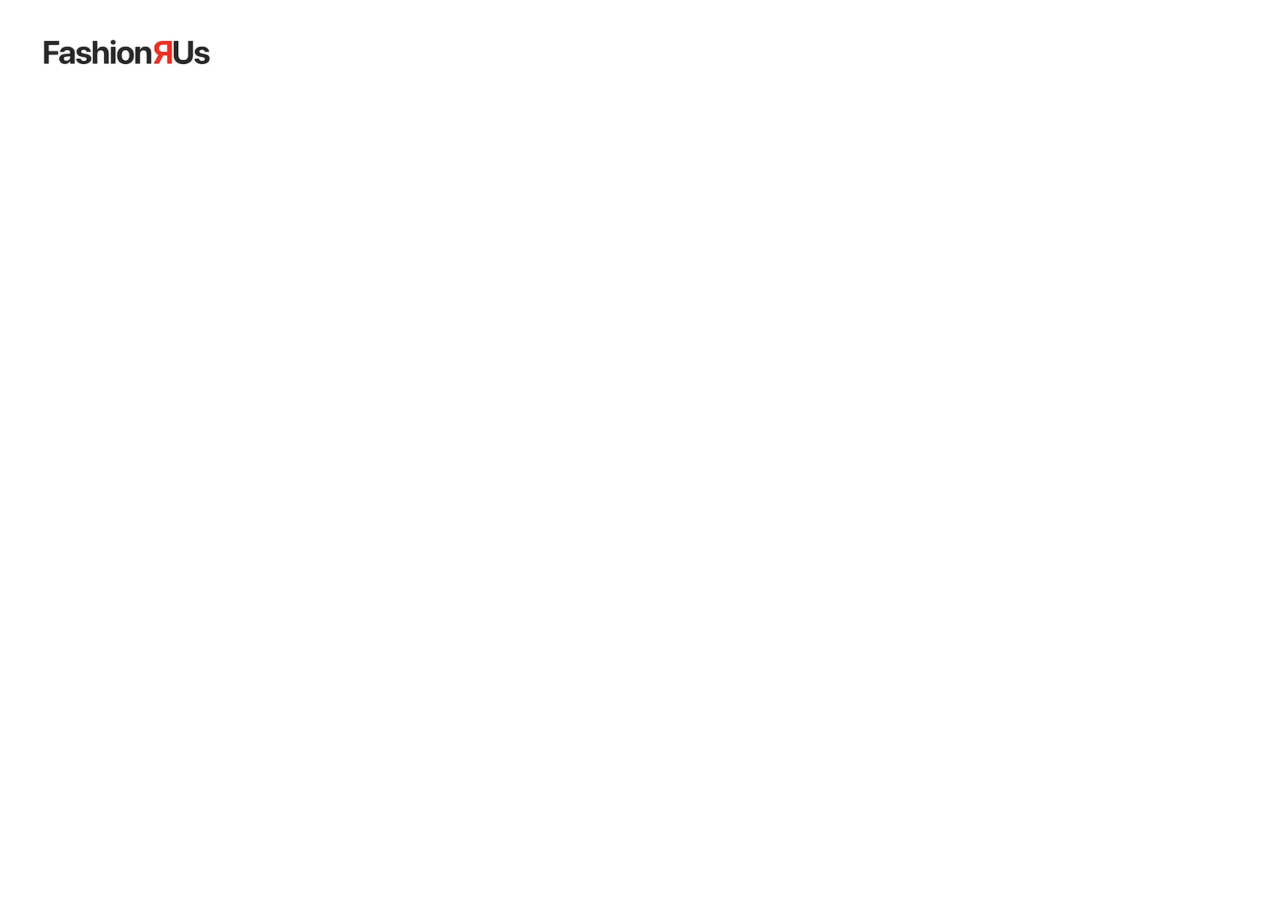
==== produkt.html @ 0d21a0d1 "init" ====
<!DOCTYPE html>
<html lang="da">

<head>
    <meta charset="UTF-8">
    <meta name="viewport" content="width=device-width, initial-scale=1.0">
    <link rel="preconnect" href="https://fonts.googleapis.com">
    <link rel="preconnect" href="https://fonts.gstatic.com" crossorigin>
    <link
        href="https://fonts.googleapis.com/css2?family=Bebas+Neue&family=Cutive+Mono&family=Dancing+Script:wght@400..700&family=Host+Grotesk:ital,wght@0,300..800;1,300..800&family=Inconsolata:wght@200..900&family=Italiana&family=Just+Me+Again+Down+Here&family=Slabo+27px&display=swap"
        rel="stylesheet">

    <title>Produkt</title>
    <link rel="stylesheet" href="style.css">
</head>

<body>
    <header>
        <div class="logo">
            <a href="index.html">
                <img src="logo.webp" alt="logo">
            </a>
        </div>

    </header>
    <main></main>
    <footer></footer>
</body>

</html>
---- style.css ----
* {
  margin: 0;
  padding: 0;
  box-sizing: border-box;
}

/* HEADER */
header {
  padding-top: 1rem;
  padding-left: 1rem;
}

.logo img {
  width: 50%;
}

.links {
  text-align: right;
  margin-right: 1rem;
}

.links a {
  font-size: 0.8rem;
  gap: 1rem;
  color: gray;
}

/* MAIN */
main {
  padding-left: 2rem;
  padding-right: 2rem;
  font-family: "Host Grotesk", serif;
  font-style: normal;
}

.grid_1-1-1-1 {
  display: grid;
  grid-template-columns: 1fr 1fr;
  gap: 1rem;
}

.grid_1-1-1-1 a {
  text-decoration: none;
  color: white;
  padding: 1.5rem;
  background-color: rgb(136, 142, 140);
}

.product_list_container {
  padding: 1rem;
  display: grid;
  grid-template-columns: 1fr 1fr;
  gap: 1rem;
}

.product_list_container img {
  width: 100%;
}

.produkt {
  margin-bottom: 2rem;
}

.produkt.udsolgt img {
  opacity: 0.5; /* Gør billedet lidt transparent */
  filter: grayscale(100%); /* Gør billedet sort/hvid */
}

.overskrift {
  margin-top: 1rem;
  font-weight: bold;
  font-size: 1.1rem;
}

.underoverskrift {
  font-size: 0.8rem;
  color: gray;
}

.read_more {
  font-size: 1rem;
  color: gray;
}

.pris {
  font-size: 0.8rem;
}

p {
  margin-top: 1rem;
}
/* STYLING AF GRID_2-1; prisen og rabat */
.grid_2-1 {
  display: grid;
  grid-template-columns: 2fr 1fr;
  align-items: center;
}

.discount {
  background-color: red;
  font-size: 0.8rem;
  text-align: center;
  padding: 0.5rem;
  margin: 0.3rem;
}

@media screen and (min-width: 768px) {
  header {
    padding-top: 2rem;
    padding-left: 2rem;
  }

  .links a {
    font-size: 1rem;
    gap: 2rem;
  }

  main {
    padding-left: 3rem;
    padding-right: 3rem;
  }
  .grid_1-1-1-1 {
    grid-template-columns: 1fr 1fr 1fr 1fr;
  }

  .logo img {
    width: 15%;
  }

  .product_list_container {
    padding: 2rem;
    display: grid;
    grid-template-columns: 1fr 1fr 1fr 1fr;
    gap: 2rem;
  }

  .overskrift {
    font-weight: bold;
    font-size: 1.5rem;
  }

  .underoverskrift {
    font-size: 1rem;
  }

  .pris {
    font-size: 1.1rem;
  }
}
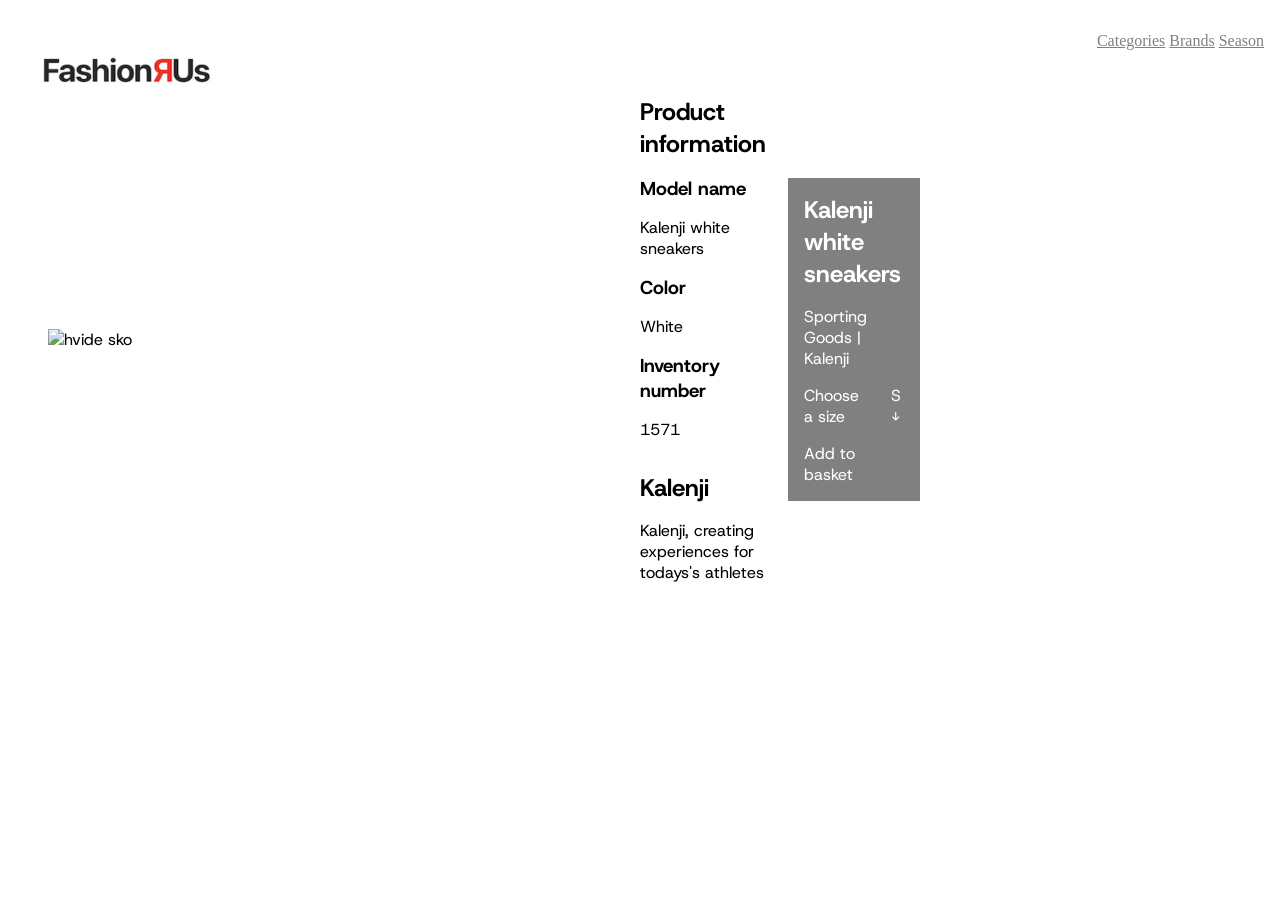
==== commit 41db8bdb: "half_done" ====
--- a/produkt.html
+++ b/produkt.html
@@ -16,14 +16,49 @@
 
 <body>
     <header>
+        <div class="links">
+            <a href="">Categories</a>
+            <a href="">Brands</a>
+            <a href="">Season</a>
+        </div>
         <div class="logo">
             <a href="index.html">
                 <img src="logo.webp" alt="logo">
             </a>
         </div>
+    </header>
 
-    </header>
-    <main></main>
+    <main>
+        <div class="grid_1-1-1">
+            <div>
+                <img src="https://kea-alt-del.dk/t7/images/webp/640/1571.webp" alt="hvide sko">
+            </div>
+            <div class="grid_1-1">
+                <div class="description">
+                    <h2>Product information</h2>
+                    <h3>Model name</h3>
+                    <p>Kalenji white sneakers</p>
+                    <h3>Color</h3>
+                    <p>White</p>
+                    <h3>Inventory number</h3>
+                    <p>1571</p>
+                    <h2 class="Kalenji">Kalenji</h2>
+                    <p>Kalenji, creating experiences for todays's athletes</p>
+                </div>
+
+                <div class="basket">
+                    <h2>Kalenji white sneakers</h2>
+                    <p>Sporting Goods | Kalenji</p>
+                    <div class="grid_3-1">
+                        <p>Choose a size </p>
+                        <p>S ↓</p>
+                    </div>
+                    <p class="knap">Add to basket</p>
+                </div>
+            </div>
+        </div>
+    </main>
+
     <footer></footer>
 </body>
 
--- a/style.css
+++ b/style.css
@@ -104,6 +104,41 @@
   margin: 0.3rem;
 }
 
+/* PRODUKT SIDEN */
+.grid_1-1-1 img {
+  width: 100%;
+}
+
+/* snakker til grid_1-1 og får description og basket til at være ved siden af hinanden i mobil først */
+.grid_1-1 {
+  display: grid;
+  grid-template-columns: 1fr 1fr;
+  align-items: center;
+  gap: 1rem;
+}
+
+/* giver lidt luft mellem h3'er og tekst */
+h3 {
+  margin-top: 1rem;
+}
+
+.Kalenji {
+  margin-top: 2rem;
+}
+
+/* basket skal have en grå baggrund */
+.basket {
+  background-color: gray;
+  color: white;
+  padding: 1rem;
+}
+
+.grid_3-1 {
+  display: grid;
+  grid-template-columns: 1fr 1fr;
+  gap: 2rem;
+}
+
 @media screen and (min-width: 768px) {
   header {
     padding-top: 2rem;
@@ -146,4 +181,14 @@
   .pris {
     font-size: 1.1rem;
   }
+
+  /* PRODUKT SIDEN */
+
+  /* snakker til grid_1-1-1 og får billeder og grid_1-1 til at være ved siden af hinanden i desktop */
+  .grid_1-1-1 {
+    display: grid;
+    grid-template-columns: 2fr 1fr 1fr;
+    align-items: center;
+    gap: 2rem;
+  }
 }
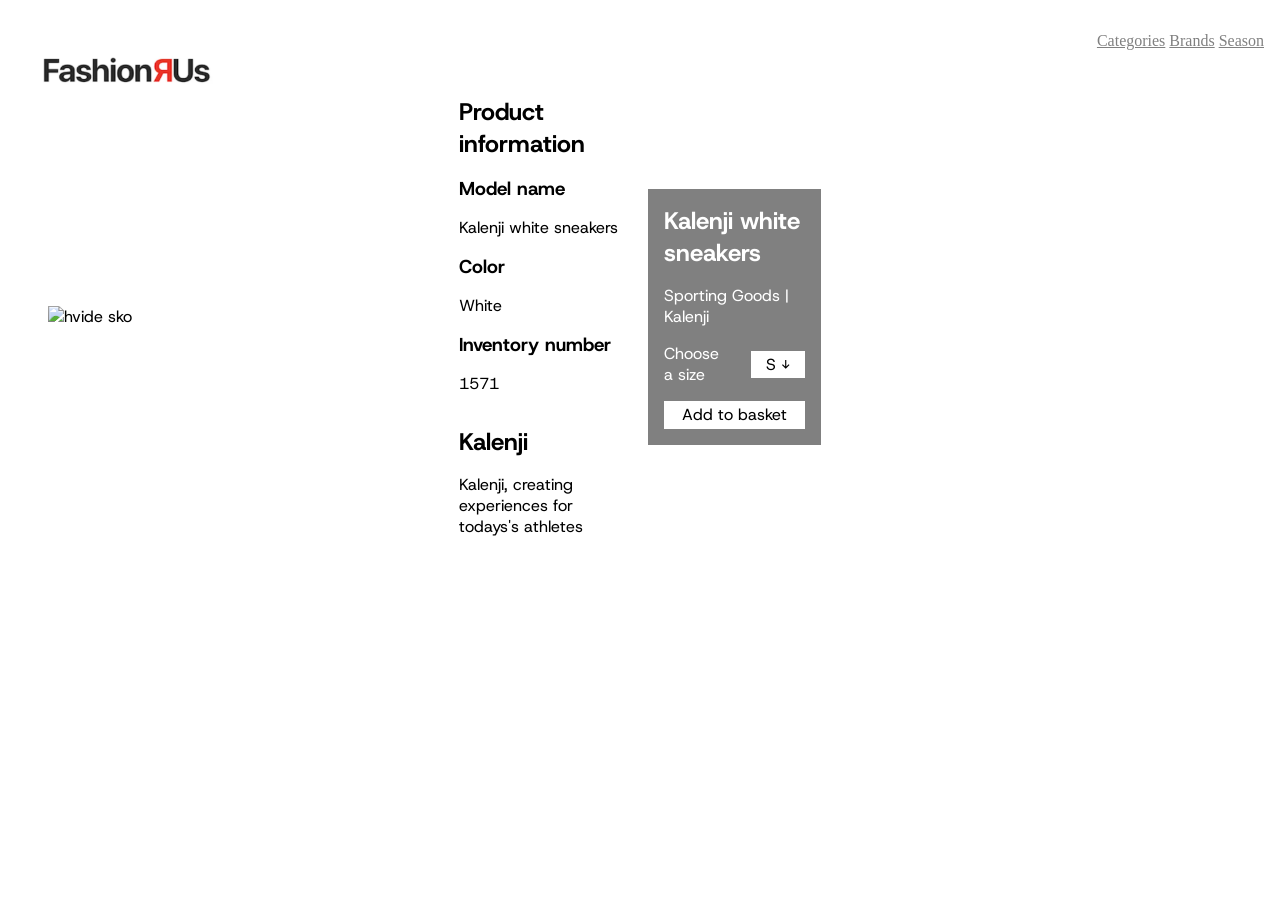
==== commit 14ebb165: "produkt_done" ====
--- a/produkt.html
+++ b/produkt.html
@@ -51,9 +51,9 @@
                     <p>Sporting Goods | Kalenji</p>
                     <div class="grid_3-1">
                         <p>Choose a size </p>
-                        <p>S ↓</p>
+                        <p class="knap1">S ↓</p>
                     </div>
-                    <p class="knap">Add to basket</p>
+                    <p class="knap2">Add to basket</p>
                 </div>
             </div>
         </div>
--- a/style.css
+++ b/style.css
@@ -25,7 +25,7 @@
   color: gray;
 }
 
-/* MAIN */
+/* MAIN GENERAL */
 main {
   padding-left: 2rem;
   padding-right: 2rem;
@@ -33,6 +33,7 @@
   font-style: normal;
 }
 
+/* FORSIDE */
 .grid_1-1-1-1 {
   display: grid;
   grid-template-columns: 1fr 1fr;
@@ -46,6 +47,7 @@
   background-color: rgb(136, 142, 140);
 }
 
+/* PRODUKTLISTE SIDEN */
 .product_list_container {
   padding: 1rem;
   display: grid;
@@ -89,6 +91,7 @@
 p {
   margin-top: 1rem;
 }
+
 /* STYLING AF GRID_2-1; prisen og rabat */
 .grid_2-1 {
   display: grid;
@@ -137,9 +140,20 @@
   display: grid;
   grid-template-columns: 1fr 1fr;
   gap: 2rem;
+  align-items: center;
+}
+
+/* styling af "størrelse" knap og "add to basket" knap */
+.knap1,
+.knap2 {
+  background-color: white;
+  color: black;
+  padding: 0.2rem;
+  text-align: center;
 }
 
 @media screen and (min-width: 768px) {
+  /* HEADER */
   header {
     padding-top: 2rem;
     padding-left: 2rem;
@@ -150,10 +164,13 @@
     gap: 2rem;
   }
 
+  /* MAIN */
   main {
     padding-left: 3rem;
     padding-right: 3rem;
   }
+
+  /* FORSIDE */
   .grid_1-1-1-1 {
     grid-template-columns: 1fr 1fr 1fr 1fr;
   }
@@ -162,6 +179,7 @@
     width: 15%;
   }
 
+  /* PRODUKTLISTE SIDEN */
   .product_list_container {
     padding: 2rem;
     display: grid;
@@ -184,11 +202,11 @@
 
   /* PRODUKT SIDEN */
 
-  /* snakker til grid_1-1-1 og får billeder og grid_1-1 til at være ved siden af hinanden i desktop */
+  /* snakker til grid_1-1-1 og får billeder og grid_1-1 til at være ved siden af hinanden og fylde lige så meget i desktop  */
   .grid_1-1-1 {
     display: grid;
-    grid-template-columns: 2fr 1fr 1fr;
+    grid-template-columns: 1fr 1fr 1fr;
     align-items: center;
-    gap: 2rem;
-  }
-}
+    gap: 3rem;
+  }
+}
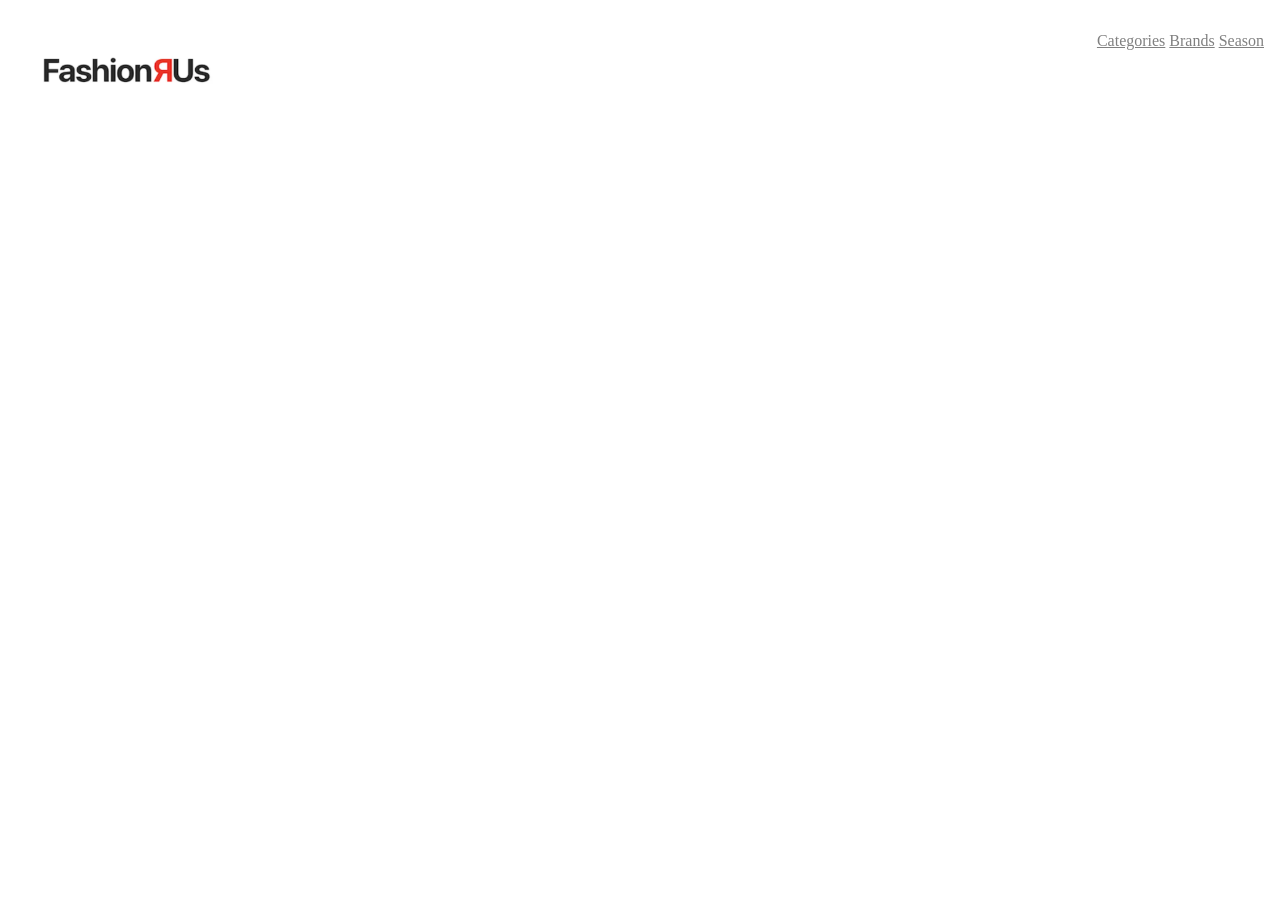
==== commit f345f704: "script1_done" ====
--- a/produkt.html
+++ b/produkt.html
@@ -12,6 +12,7 @@
 
     <title>Produkt</title>
     <link rel="stylesheet" href="style.css">
+    <script src="./script.js" defer></script>
 </head>
 
 <body>
@@ -28,8 +29,8 @@
         </div>
     </header>
 
-    <main>
-        <div class="grid_1-1-1">
+    <main class="productContainer">
+        <!-- <div class="grid_1-1-1">
             <div>
                 <img src="https://kea-alt-del.dk/t7/images/webp/640/1571.webp" alt="hvide sko">
             </div>
@@ -56,10 +57,11 @@
                     <p class="knap2">Add to basket</p>
                 </div>
             </div>
-        </div>
+        </div> -->
     </main>
 
     <footer></footer>
+
 </body>
 
 </html>
--- a/style.css
+++ b/style.css
@@ -38,6 +38,7 @@
   display: grid;
   grid-template-columns: 1fr 1fr;
   gap: 1rem;
+  margin-top: 1rem;
 }
 
 .grid_1-1-1-1 a {
@@ -45,6 +46,10 @@
   color: white;
   padding: 1.5rem;
   background-color: rgb(136, 142, 140);
+}
+
+h1 {
+  margin-top: 1rem;
 }
 
 /* PRODUKTLISTE SIDEN */
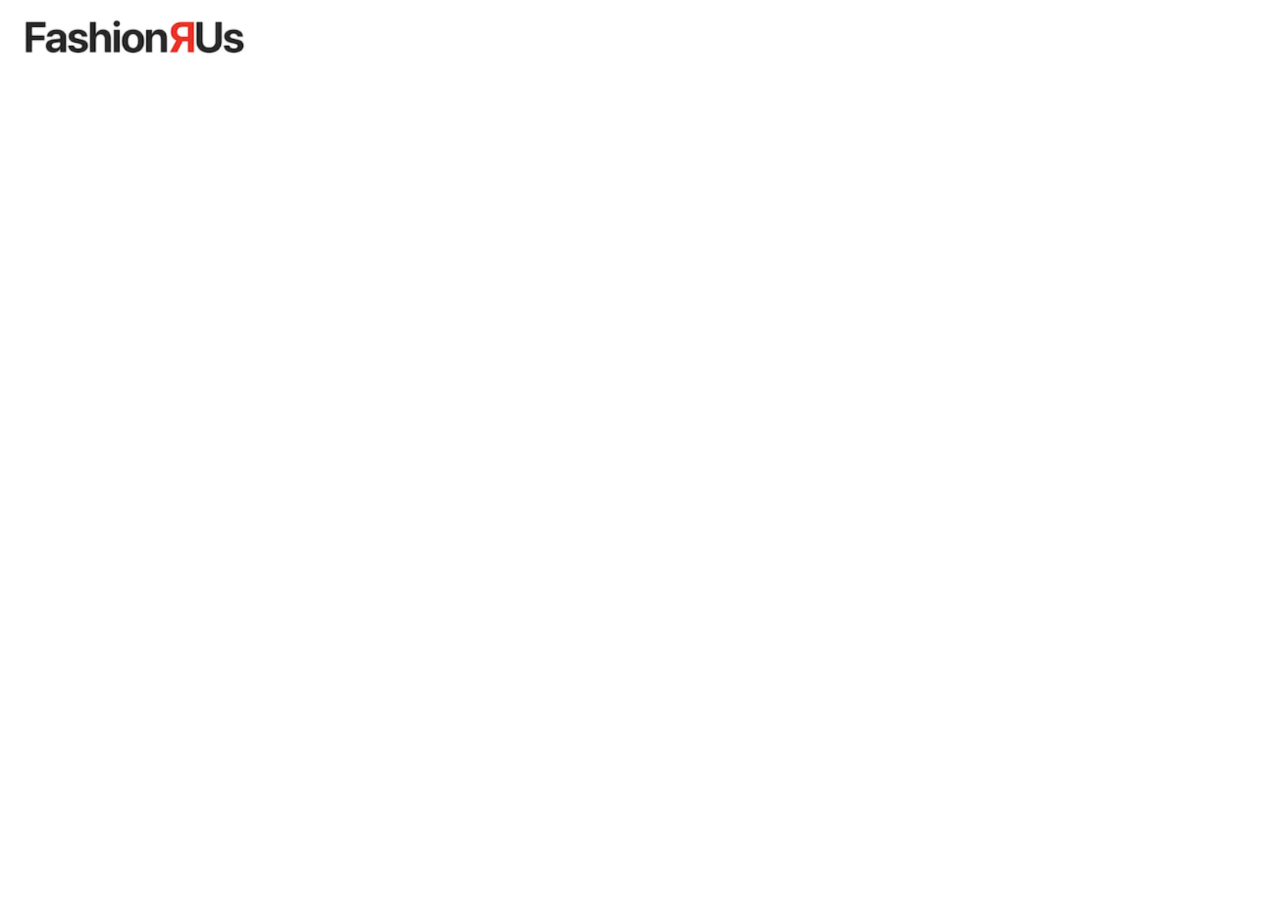
==== commit 81e3fb0f: "feature-produkt-done" ====
--- a/produkt.html
+++ b/produkt.html
@@ -4,63 +4,29 @@
 <head>
     <meta charset="UTF-8">
     <meta name="viewport" content="width=device-width, initial-scale=1.0">
+    <title>Produkt</title>
+
+    <!-- font-family: "Host Grotesk", serif; -->
     <link rel="preconnect" href="https://fonts.googleapis.com">
     <link rel="preconnect" href="https://fonts.gstatic.com" crossorigin>
     <link
         href="https://fonts.googleapis.com/css2?family=Bebas+Neue&family=Cutive+Mono&family=Dancing+Script:wght@400..700&family=Host+Grotesk:ital,wght@0,300..800;1,300..800&family=Inconsolata:wght@200..900&family=Italiana&family=Just+Me+Again+Down+Here&family=Slabo+27px&display=swap"
         rel="stylesheet">
 
-    <title>Produkt</title>
     <link rel="stylesheet" href="style.css">
-    <script src="./script.js" defer></script>
+    <script src="./produkt.js" defer></script>
 </head>
 
 <body>
+
     <header>
-        <div class="links">
-            <a href="">Categories</a>
-            <a href="">Brands</a>
-            <a href="">Season</a>
-        </div>
-        <div class="logo">
-            <a href="index.html">
-                <img src="logo.webp" alt="logo">
-            </a>
-        </div>
+        <a href="index.html"><img class="logo_img" src="logo.webp" alt="logo"></a>
     </header>
+    <main class="productContainer">
 
-    <main class="productContainer">
-        <!-- <div class="grid_1-1-1">
-            <div>
-                <img src="https://kea-alt-del.dk/t7/images/webp/640/1571.webp" alt="hvide sko">
-            </div>
-            <div class="grid_1-1">
-                <div class="description">
-                    <h2>Product information</h2>
-                    <h3>Model name</h3>
-                    <p>Kalenji white sneakers</p>
-                    <h3>Color</h3>
-                    <p>White</p>
-                    <h3>Inventory number</h3>
-                    <p>1571</p>
-                    <h2 class="Kalenji">Kalenji</h2>
-                    <p>Kalenji, creating experiences for todays's athletes</p>
-                </div>
+    </main>
+    <footer></footer>
 
-                <div class="basket">
-                    <h2>Kalenji white sneakers</h2>
-                    <p>Sporting Goods | Kalenji</p>
-                    <div class="grid_3-1">
-                        <p>Choose a size </p>
-                        <p class="knap1">S ↓</p>
-                    </div>
-                    <p class="knap2">Add to basket</p>
-                </div>
-            </div>
-        </div> -->
-    </main>
-
-    <footer></footer>
 
 </body>
 
--- a/style.css
+++ b/style.css
@@ -1,217 +1,200 @@
+img {
+  width: 100%;
+  height: auto;
+  display: block;
+}
+
 * {
   margin: 0;
   padding: 0;
   box-sizing: border-box;
 }
 
-/* HEADER */
-header {
-  padding-top: 1rem;
-  padding-left: 1rem;
-}
-
-.logo img {
-  width: 50%;
-}
-
-.links {
-  text-align: right;
-  margin-right: 1rem;
-}
-
-.links a {
-  font-size: 0.8rem;
-  gap: 1rem;
-  color: gray;
-}
-
-/* MAIN GENERAL */
 main {
+  /* max-width: 1200px; 
+  margin-inline: auto;  */
   padding-left: 2rem;
   padding-right: 2rem;
-  font-family: "Host Grotesk", serif;
-  font-style: normal;
-}
-
-/* FORSIDE */
-.grid_1-1-1-1 {
-  display: grid;
-  grid-template-columns: 1fr 1fr;
-  gap: 1rem;
-  margin-top: 1rem;
-}
-
-.grid_1-1-1-1 a {
+}
+
+/* LOGO */
+
+.logo_img {
+  width: 20%;
+  padding-top: 10px;
+  padding-bottom: 20px;
+  padding-left: 10px;
+}
+
+/* BUTTONS FOR CATEGORIES */
+
+.buttons {
+  display: grid;
+  grid-template-columns: 1fr 1fr 1fr;
+  gap: 10px;
+}
+
+.button {
+  background-color: #a0a0a0;
+  padding: 2rem;
+  text-align: center;
+  cursor: pointer;
+  margin-top: 2%;
+  transition-duration: 0.4s;
+}
+
+.button:hover {
+  background-color: #535353;
+}
+
+.button a {
   text-decoration: none;
+  color: rgb(255, 255, 255);
+}
+
+/* PRODUKTLISTE */
+
+.produkt {
+  display: grid;
+  grid-template-columns: 1fr 1fr 1fr 1fr;
+  gap: 10px;
+  grid-template-rows: repeat(5, auto);
+}
+
+.item {
+  grid-row: span 5;
+  display: grid;
+  /* grid-template-rows: subgrid; */
+  position: relative;
+  margin-bottom: 2rem;
+}
+
+/* PRODUKT  */
+
+.grid_1_1_1 {
+  display: grid;
+  grid-template-columns: 1fr 1fr 1fr;
+  gap: 20px;
+  align-items: center;
+  justify-content: center;
+}
+
+.kurv {
+  background-color: #a0a0a0;
   color: white;
   padding: 1.5rem;
-  background-color: rgb(136, 142, 140);
-}
-
-h1 {
-  margin-top: 1rem;
-}
-
-/* PRODUKTLISTE SIDEN */
-.product_list_container {
-  padding: 1rem;
-  display: grid;
-  grid-template-columns: 1fr 1fr;
-  gap: 1rem;
-}
-
-.product_list_container img {
-  width: 100%;
-}
-
-.produkt {
-  margin-bottom: 2rem;
-}
-
-.produkt.udsolgt img {
-  opacity: 0.5; /* Gør billedet lidt transparent */
-  filter: grayscale(100%); /* Gør billedet sort/hvid */
-}
-
-.overskrift {
-  margin-top: 1rem;
-  font-weight: bold;
-  font-size: 1.1rem;
-}
-
-.underoverskrift {
-  font-size: 0.8rem;
-  color: gray;
-}
-
-.read_more {
-  font-size: 1rem;
-  color: gray;
-}
-
-.pris {
-  font-size: 0.8rem;
-}
-
-p {
-  margin-top: 1rem;
-}
-
-/* STYLING AF GRID_2-1; prisen og rabat */
-.grid_2-1 {
-  display: grid;
-  grid-template-columns: 2fr 1fr;
-  align-items: center;
-}
+}
+
+/* TEKST */
+
+h1,
+h2,
+h3,
+a,
+p,
+button {
+  font-family: "Host Grotesk", serif;
+  margin-top: 15px;
+}
+
+a {
+  color: #000000;
+}
+
+/* DISCOUNT */
 
 .discount {
-  background-color: red;
-  font-size: 0.8rem;
-  text-align: center;
-  padding: 0.5rem;
-  margin: 0.3rem;
-}
-
-/* PRODUKT SIDEN */
-.grid_1-1-1 img {
-  width: 100%;
-}
-
-/* snakker til grid_1-1 og får description og basket til at være ved siden af hinanden i mobil først */
-.grid_1-1 {
-  display: grid;
-  grid-template-columns: 1fr 1fr;
-  align-items: center;
-  gap: 1rem;
-}
-
-/* giver lidt luft mellem h3'er og tekst */
-h3 {
-  margin-top: 1rem;
-}
-
-.Kalenji {
-  margin-top: 2rem;
-}
-
-/* basket skal have en grå baggrund */
-.basket {
-  background-color: gray;
-  color: white;
-  padding: 1rem;
-}
-
-.grid_3-1 {
-  display: grid;
-  grid-template-columns: 1fr 1fr;
-  gap: 2rem;
-  align-items: center;
-}
-
-/* styling af "størrelse" knap og "add to basket" knap */
-.knap1,
-.knap2 {
-  background-color: white;
-  color: black;
-  padding: 0.2rem;
-  text-align: center;
-}
-
-@media screen and (min-width: 768px) {
-  /* HEADER */
-  header {
-    padding-top: 2rem;
-    padding-left: 2rem;
-  }
-
-  .links a {
-    font-size: 1rem;
-    gap: 2rem;
-  }
-
-  /* MAIN */
-  main {
-    padding-left: 3rem;
-    padding-right: 3rem;
-  }
-
-  /* FORSIDE */
-  .grid_1-1-1-1 {
-    grid-template-columns: 1fr 1fr 1fr 1fr;
-  }
-
-  .logo img {
-    width: 15%;
-  }
-
-  /* PRODUKTLISTE SIDEN */
-  .product_list_container {
-    padding: 2rem;
+  position: absolute;
+  top: 55%;
+  left: 88%;
+  transform: translate(-50%, -50%);
+  text-align: center;
+  background-color: #a0a0a0;
+  width: 50px;
+  color: white;
+  font-family: "Host Grotesk", serif;
+}
+
+.discount2 {
+  position: absolute;
+  top: 14%;
+  left: 10%;
+  transform: translate(-50%, -50%);
+  text-align: center;
+  background-color: #a0a0a0;
+  width: 50px;
+  color: white;
+  font-family: "Host Grotesk", serif;
+}
+
+.foer_pris {
+  text-decoration: line-through;
+  color: grey;
+}
+
+/* SOLD OUT */
+
+.sold_out {
+  position: absolute;
+  top: 6%;
+  left: 10%;
+  transform: translate(-50%, -50%);
+  text-align: center;
+  background-color: #a0a0a0;
+  width: 50px;
+  color: white;
+  font-family: "Host Grotesk", serif;
+}
+
+.sold_out_img {
+  position: relative;
+  opacity: 0.5;
+  filter: grayscale(100%);
+}
+
+.hide {
+  display: none;
+}
+
+@media screen and (max-width: 700px) {
+  .logo_img {
+    width: 40%;
+  }
+  .buttons {
     display: grid;
-    grid-template-columns: 1fr 1fr 1fr 1fr;
-    gap: 2rem;
-  }
-
-  .overskrift {
-    font-weight: bold;
-    font-size: 1.5rem;
-  }
-
-  .underoverskrift {
-    font-size: 1rem;
-  }
-
-  .pris {
-    font-size: 1.1rem;
-  }
-
-  /* PRODUKT SIDEN */
-
-  /* snakker til grid_1-1-1 og får billeder og grid_1-1 til at være ved siden af hinanden og fylde lige så meget i desktop  */
-  .grid_1-1-1 {
+    grid-template-columns: 1fr 1fr;
+    gap: 10px;
+  }
+
+  .produkt {
     display: grid;
-    grid-template-columns: 1fr 1fr 1fr;
+    grid-template-columns: 1fr 1fr;
+    gap: 10px;
+  }
+
+  .discount {
+    position: absolute;
+    top: 48%;
+    left: 88%;
+  }
+
+  .sold_out {
+    position: absolute;
+    top: 5%;
+    left: 12%;
+  }
+
+  .grid_1_1_1 {
+    display: grid;
+    grid-template-columns: 1fr;
+    gap: 20px;
     align-items: center;
-    gap: 3rem;
-  }
-}
+    justify-content: center;
+  }
+
+  .discount2 {
+    position: absolute;
+    top: 9%;
+    left: 13%;
+  }
+}
